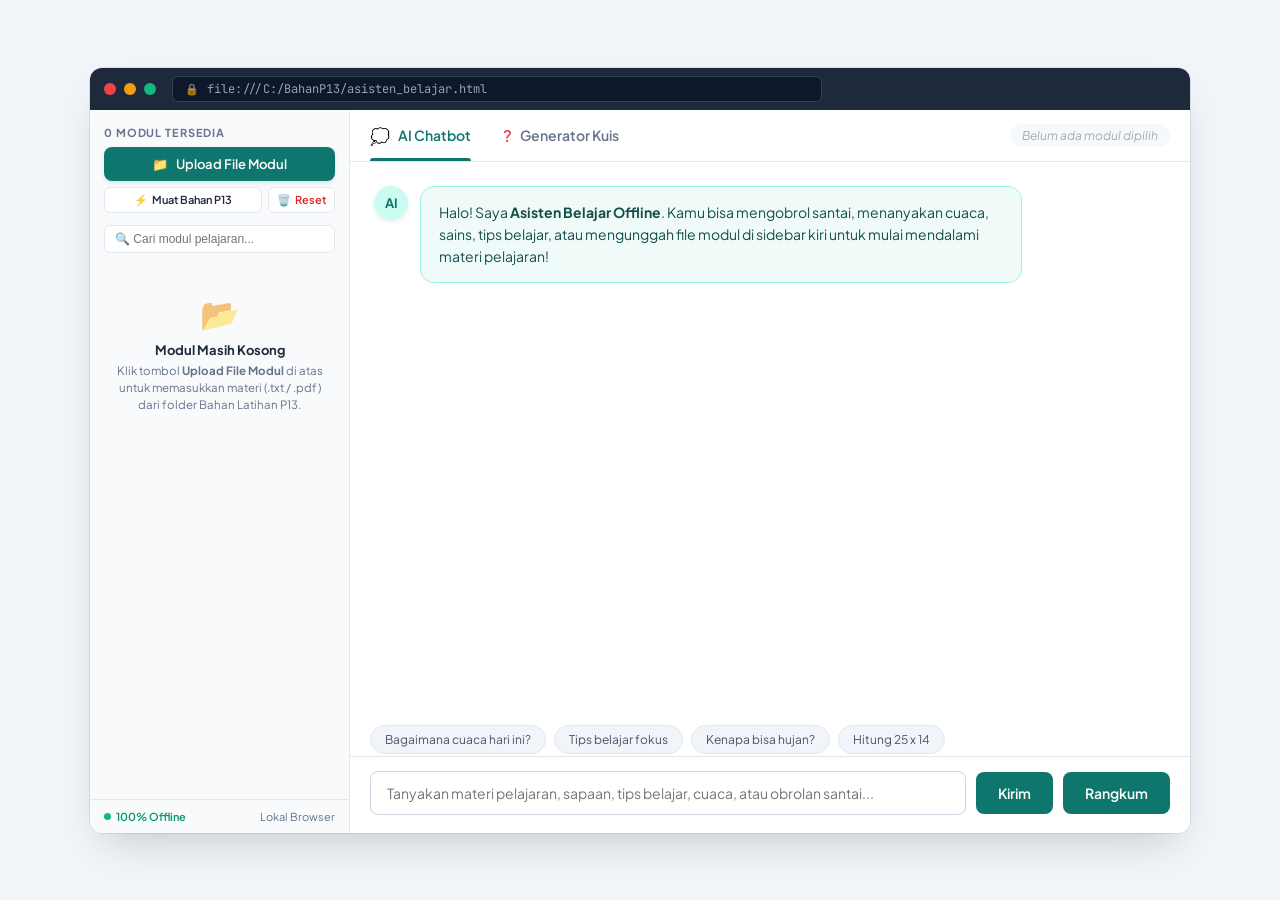
==== asisten_belajar.html @ 8b23c326 "first commit" ====
<!DOCTYPE html>
<html lang="id">
<head>
  <meta charset="UTF-8">
  <meta name="viewport" content="width=device-width, initial-scale=1.0">
  <title>Asisten Belajar Offline</title>
  <link rel="stylesheet" href="css/style.css">
</head>
<body>

  <!-- Window Container Sesuai Tampilan Browser Lokal -->
  <div class="app-window">
    
    <!-- Top Window Bar (macOS Mock Style) -->
    <header class="window-header">
      <div class="window-dots">
        <span class="dot-btn dot-red" title="Tutup"></span>
        <span class="dot-btn dot-yellow" title="Perkecil"></span>
        <span class="dot-btn dot-green" title="Perbesar"></span>
      </div>
      <div class="window-address-bar">
        <span class="address-icon">🔒</span>
        <span>file:///C:/BahanP13/asisten_belajar.html</span>
      </div>
    </header>

    <!-- Main Application Body -->
    <div class="app-body">
      
      <!-- Left Sidebar: Pilihan Modul & Upload File -->
      <aside class="sidebar" id="uploadDropZone">
        <div class="sidebar-header">
          <!-- Dynamic Module Counter: 0 MODUL TERSEDIA awalnya -->
          <div class="sidebar-title">
            <span id="moduleCount">0</span> MODUL TERSEDIA
          </div>

          <!-- Upload Controls -->
          <div class="upload-actions">
            <!-- Hidden File Input -->
            <input type="file" id="fileUploadInput" multiple accept=".txt,.pdf,.md" style="display: none;">
            
            <button class="btn-upload-file" id="btnUploadTrigger" title="Pilih file modul dari folder komputermu">
              <span>📁</span> Upload File Modul
            </button>
            
            <div class="quick-upload-row">
              <button class="btn-sub-action" id="btnLoadReferenceP13" title="Muat otomatis 10 modul dari pustaka Bahan P13">
                <span>⚡</span> Muat Bahan P13
              </button>
              <button class="btn-sub-action btn-danger" id="btnClearModules" title="Kosongkan daftar modul">
                <span>🗑️</span> Reset
              </button>
            </div>
          </div>

          <!-- Search Filter Modul -->
          <div class="sidebar-search-box">
            <input type="text" id="moduleSearchInput" class="sidebar-search-input" placeholder="🔍 Cari modul pelajaran...">
          </div>
        </div>

        <!-- Daftar Modul (Awalnya kosong) -->
        <div class="module-list" id="moduleList">
          <!-- Item modul akan dirender secara dinamis lewat JavaScript -->
        </div>

        <!-- Sidebar Footer -->
        <div class="sidebar-footer">
          <span class="offline-badge">
            <span class="offline-dot"></span> 100% Offline
          </span>
          <span title="Tidak membutuhkan koneksi internet atau server">Lokal Browser</span>
        </div>
      </aside>

      <!-- Main Content Panel -->
      <main class="main-panel">
        
        <!-- Navigation Tabs: AI Chatbot & Generator Kuis -->
        <nav class="panel-tabs-header">
          <button class="tab-btn active" id="tabChatbot">
            <span class="tab-icon">💭</span> AI Chatbot
          </button>
          <button class="tab-btn" id="tabQuiz">
            <span class="tab-icon tab-icon-quiz">?</span> Generator Kuis
          </button>

          <!-- Indikator Modul Aktif -->
          <div class="active-module-pill" id="activeModuleBadge">
            Belum ada modul dipilih
          </div>
        </nav>

        <!-- VIEW 1: AI CHATBOT -->
        <section class="tab-view" id="chatbotView">
          
          <!-- Chat Messages Area -->
          <div class="chat-messages-container" id="chatMessages">
            <!-- Pesan chat akan dirender dinamis -->
          </div>

          <!-- Quick Chips Bar (Pertanyaan Cepat) -->
          <div class="quick-chips-bar" id="quickChipsContainer">
            <!-- Chips saran pertanyaan cepat -->
          </div>

          <!-- Bottom Chat Input Bar -->
          <footer class="chat-input-bar">
            <input 
              type="text" 
              id="chatInput" 
              class="chat-input-field" 
              placeholder="Tanyakan materi pelajaran, sapaan, tips belajar, cuaca, atau obrolan santai..."
              autocomplete="off"
            >
            <button class="btn-teal" id="btnKirim">Kirim</button>
            <button class="btn-teal" id="btnRangkum">Rangkum</button>
          </footer>
        </section>

        <!-- VIEW 2: GENERATOR KUIS -->
        <section class="tab-view hidden" id="quizView">
          
          <!-- Top Quiz Clean Toolbar -->
          <div class="quiz-top-toolbar" id="quizTopToolbar">
            <div class="quiz-toolbar-mod">
              <span class="quiz-toolbar-label">Modul:</span>
              <strong id="quizActiveModuleName">Pilih modul di sidebar</strong>
            </div>
            <div class="quiz-toolbar-actions">
              <span class="quiz-settings-pill-summary" id="quizSettingsSummary" title="Pengaturan kuis saat ini">
                5 Soal • Pilihan Ganda
              </span>
              <button class="btn-sub-action btn-clean-settings" id="btnToggleSettings" title="Buka pengaturan kuis">
                <span>⚙️</span> Atur Kuis
              </button>
              <button class="btn-teal btn-toolbar-generate" id="btnQuickGenerate" title="Generate kuis baru">
                <span>⚡</span> Kuis Baru
              </button>
            </div>
          </div>

          <!-- Clean Quiz Settings Modal Overlay -->
          <div class="quiz-settings-overlay hidden" id="quizSettingsOverlay">
            <div class="quiz-settings-modal" id="quizSettingsModal">
              <div class="modal-header">
                <div>
                  <h3 class="modal-title">⚙️ Pengaturan Kuis</h3>
                  <p class="modal-subtitle">Sesuaikan format dan preferensi latihan sesuai kebutuhan belajarmu</p>
                </div>
                <button type="button" class="btn-modal-close" id="btnCloseSettings" title="Tutup" aria-label="Tutup Pengaturan">✕</button>
              </div>

              <div class="modal-body">
                <!-- 1. Jumlah Soal -->
                <div class="setting-row">
                  <div class="setting-label-col">
                    <span class="setting-title">Jumlah Soal</span>
                    <span class="setting-hint">Pilih banyaknya pertanyaan</span>
                  </div>
                  <div class="segmented-pill-group" data-setting="count">
                    <button type="button" class="pill-btn" data-value="3">3 Soal</button>
                    <button type="button" class="pill-btn active" data-value="5">5 Soal</button>
                    <button type="button" class="pill-btn" data-value="10">10 Soal</button>
                    <button type="button" class="pill-btn" data-value="15">15 Soal</button>
                  </div>
                </div>

                <!-- 2. Bentuk Soal -->
                <div class="setting-row">
                  <div class="setting-label-col">
                    <span class="setting-title">Bentuk Soal</span>
                    <span class="setting-hint">Pilihan ganda atau uraian esai</span>
                  </div>
                  <div class="segmented-pill-group" data-setting="type">
                    <button type="button" class="pill-btn active" data-value="mc">📝 Pilihan Ganda</button>
                    <button type="button" class="pill-btn" data-value="essay">✍️ Soal Uraian</button>
                    <button type="button" class="pill-btn" data-value="all">🔀 Campuran</button>
                  </div>
                </div>

                <!-- 3. Tingkat Kesulitan -->
                <div class="setting-row">
                  <div class="setting-label-col">
                    <span class="setting-title">Tingkat Kesulitan</span>
                    <span class="setting-hint">Kompleksitas pemahaman materi</span>
                  </div>
                  <div class="segmented-pill-group" data-setting="difficulty">
                    <button type="button" class="pill-btn active" data-value="all">Semua Level</button>
                    <button type="button" class="pill-btn" data-value="mudah">Mudah</button>
                    <button type="button" class="pill-btn" data-value="sedang">Sedang</button>
                    <button type="button" class="pill-btn" data-value="sulit">Sulit</button>
                  </div>
                </div>

                <!-- 4. Mode Pengerjaan -->
                <div class="setting-row">
                  <div class="setting-label-col">
                    <span class="setting-title">Mode Pengerjaan</span>
                    <span class="setting-hint">Waktu pembukaan pembahasan</span>
                  </div>
                  <div class="segmented-pill-group" data-setting="mode">
                    <button type="button" class="pill-btn active" data-value="practice">💡 Latihan (Bahas Langsung)</button>
                    <button type="button" class="pill-btn" data-value="exam">⏱️ Ujian (Skor Akhir)</button>
                  </div>
                </div>
              </div>

              <div class="modal-footer">
                <button type="button" class="btn-secondary" id="btnCancelSettings">Batal</button>
                <button type="button" class="btn-teal" id="btnApplySettings">
                  ⚡ Terapkan & Mulai Kuis
                </button>
              </div>
            </div>
          </div>

          <div class="quiz-container">
            
            <!-- Notice jika belum ada modul -->
            <div class="quiz-card quiz-empty-card" id="quizEmptyNotice">
              <div class="quiz-icon-badge">❓</div>
              <h2>Generator Kuis Offline</h2>
              <p>Belum ada modul yang dimasukkan atau dipilih. Silakan upload file modul (.txt / .pdf) di sidebar kiri untuk men-generate kuis interaktif.</p>
            </div>

            <!-- Card: Arena Pengerjaan Kuis Interaktif Sesuai Gambar 2 -->
            <div class="quiz-card hidden" id="quizPlayCard">
              
              <!-- Meta Header Bar -->
              <div class="quiz-header-bar">
                <div class="quiz-meta-row">
                  <span class="quiz-meta-title" id="quizMetaLeft">Soal 1 dari 5 • Modul</span>
                  <span class="quiz-score-badge" id="quizScoreText">Skor: 0/0</span>
                </div>
                <div class="quiz-progress-track">
                  <div class="quiz-progress-fill" id="quizProgressBar"></div>
                </div>
              </div>

              <!-- Isi Pertanyaan -->
              <div class="question-content">
                <h3 class="question-text" id="quizQuestionText">Pertanyaan kuis akan muncul di sini...</h3>
              </div>

              <!-- Pilihan Ganda (Tipe MC) Sesuai Gambar 2 -->
              <div class="quiz-options-list" id="quizOptionsContainer">
                <!-- Option buttons dirender secara dinamis -->
              </div>

              <!-- Input Jawaban Soal Uraian (Tipe Essay) -->
              <div class="quiz-essay-box hidden" id="quizEssayContainer">
                <label class="essay-label" for="essayInput">Tuliskan Jawaban Uraian Anda:</label>
                <textarea id="essayInput" class="essay-textarea" placeholder="Ketik jawaban penjelasan konsep secara rinci di sini..."></textarea>
                <button class="btn-teal btn-submit-essay" id="btnSubmitEssay">
                  📝 Periksa Jawaban Uraian
                </button>
              </div>

              <!-- Banner Umpan Balik Instan Sesuai Gambar 2 -->
              <div class="quiz-feedback-banner hidden" id="quizFeedbackBanner">
                <div class="feedback-text-content">
                  <span class="highlight-num" id="feedbackCorrectCount">2</span>
                  <span id="feedbackMessageText">dari 2 soal benar sejauh ini. Jawaban benar: Pankreas. Lanjut ke soal 4.</span>
                </div>
                <button class="btn-teal btn-next-step" id="btnQuickNext">
                  Lanjut ke Soal Berikutnya →
                </button>
              </div>

              <!-- Explanation Box dengan Rujukan Halaman Modul -->
              <div class="quiz-explanation-box hidden" id="quizExplanationBox">
                <!-- Pembahasan interaktif -->
              </div>

              <!-- Navigation Controls -->
              <div class="quiz-nav-row">
                <button class="btn-secondary" id="btnQuizPrev" disabled>← Sebelumnya</button>
                <button class="btn-teal" id="btnQuizNext">Selanjutnya →</button>
                <button class="btn-teal hidden" id="btnQuizFinish">Selesai & Kumpulkan ✓</button>
              </div>
            </div>

            <!-- Card: Hasil & Review Kuis -->
            <div class="quiz-card hidden" id="quizResultCard">
              <div class="result-header">
                <div class="result-score-circle">
                  <span class="score-big" id="resultScoreValue">0</span>
                  <span class="score-label">SKOR ANDA</span>
                </div>
                <div class="result-badge" id="resultScoreBadge">Hasil Evaluasi</div>
                <p class="result-msg" id="resultMessage">Pesan evaluasi...</p>
              </div>

              <div class="result-stats-row" id="resultSummaryStats">
                <!-- Stat items -->
              </div>

              <!-- Detailed Question Breakdown -->
              <h4 style="margin-bottom: 12px; font-size: 15px; color: var(--text-main);">
                Pembahasan & Rujukan Sumber Setiap Soal:
              </h4>
              <div class="result-review-list" id="resultDetailsContainer">
                <!-- Items review -->
              </div>

              <div class="result-actions-row">
                <button class="btn-teal" id="btnRetakeQuiz">🔄 Kerjakan Ulang</button>
                <button class="btn-secondary" id="btnNewQuizConfig">⚙️ Ubah Pengaturan Kuis</button>
              </div>
            </div>

          </div>
        </section>

      </main>
    </div>
  </div>

  <!-- Scripts: 100% Offline Tanpa Dependencies Eksternal -->
  <script src="js/reference_data.js"></script>
  <script src="js/data.js"></script>
  <script src="js/module_parser.js"></script>
  <script src="js/ai_engine.js"></script>
  <script src="js/quiz_engine.js"></script>
  <script src="js/app.js"></script>
</body>
</html>
---- css/style.css ----
/* ========================================================
   ASISTEN BELAJAR OFFLINE - STYLESHEET
   Desain modern, bersih, responsif & 100% offline
   ======================================================== */

@import url('https://fonts.googleapis.com/css2?family=Plus+Jakarta+Sans:wght@400;500;600;700&family=JetBrains+Mono:wght@400;500&display=swap');

:root {
  --primary-teal: #0f766e;
  --primary-teal-hover: #0d5f58;
  --teal-light-bg: #f0fbf9;
  --teal-border: #99f6e4;
  --teal-text: #0d9488;
  
  --user-blue-bg: #e0edff;
  --user-blue-border: #bfdbfe;
  --user-avatar-bg: #dbeafe;
  --user-avatar-text: #2563eb;
  
  --sidebar-active-bg: #e9f2ff;
  --sidebar-active-text: #1d4ed8;
  
  --text-main: #1e293b;
  --text-muted: #64748b;
  --border-light: #e2e8f0;
  --bg-app: #f1f5f9;
  --window-header-bg: #1e293b;
}

* {
  box-sizing: border-box;
  margin: 0;
  padding: 0;
}

body {
  font-family: 'Plus Jakarta Sans', -apple-system, BlinkMacSystemFont, "Segoe UI", Roboto, sans-serif;
  background-color: var(--bg-app);
  color: var(--text-main);
  min-height: 100vh;
  display: flex;
  justify-content: center;
  align-items: center;
  padding: 16px;
}

/* ================= WINDOW CONTAINER ================= */
.app-window {
  width: 100%;
  max-width: 1100px;
  height: 85vh;
  min-height: 620px;
  max-height: 820px;
  background: #ffffff;
  border-radius: 12px;
  box-shadow: 0 20px 40px -15px rgba(0, 0, 0, 0.2), 0 0 0 1px rgba(0, 0, 0, 0.08);
  display: flex;
  flex-direction: column;
  overflow: hidden;
}

/* Top Window Header (macOS Mock Style) */
.window-header {
  background: var(--window-header-bg);
  height: 42px;
  display: flex;
  align-items: center;
  padding: 0 14px;
  gap: 16px;
  user-select: none;
}

.window-dots {
  display: flex;
  gap: 8px;
}

.dot-btn {
  width: 12px;
  height: 12px;
  border-radius: 50%;
  display: inline-block;
}
.dot-red { background: #ef4444; }
.dot-yellow { background: #f59e0b; }
.dot-green { background: #10b981; }

.window-address-bar {
  flex: 1;
  max-width: 650px;
  background: #0f172a;
  border: 1px solid #334155;
  border-radius: 6px;
  padding: 4px 12px;
  display: flex;
  align-items: center;
  gap: 8px;
  font-family: 'JetBrains Mono', monospace;
  font-size: 12px;
  color: #94a3b8;
  overflow: hidden;
  white-space: nowrap;
  text-overflow: ellipsis;
}

.address-icon {
  font-size: 11px;
  opacity: 0.7;
}

/* ================= MAIN LAYOUT ================= */
.app-body {
  flex: 1;
  display: flex;
  overflow: hidden;
}

/* Sidebar */
.sidebar {
  width: 260px;
  background: #f8fafc;
  border-right: 1px solid var(--border-light);
  display: flex;
  flex-direction: column;
  flex-shrink: 0;
}

.sidebar-header {
  padding: 16px 14px 10px 14px;
}

.sidebar-title {
  font-size: 11px;
  font-weight: 700;
  letter-spacing: 0.08em;
  color: var(--text-muted);
  text-transform: uppercase;
  margin-bottom: 8px;
}

.upload-actions {
  display: flex;
  flex-direction: column;
  gap: 6px;
  margin-bottom: 12px;
}

.btn-upload-file {
  width: 100%;
  background: var(--primary-teal);
  color: #ffffff;
  border: none;
  border-radius: 8px;
  padding: 9px 12px;
  font-size: 13px;
  font-weight: 600;
  cursor: pointer;
  display: flex;
  align-items: center;
  justify-content: center;
  gap: 8px;
  transition: all 0.15s ease;
  font-family: inherit;
  box-shadow: 0 2px 4px rgba(15, 118, 110, 0.15);
}

.btn-upload-file:hover {
  background: var(--primary-teal-hover);
  transform: translateY(-1px);
}

.quick-upload-row {
  display: flex;
  gap: 6px;
}

.btn-sub-action {
  flex: 1;
  background: #ffffff;
  border: 1px solid var(--border-light);
  border-radius: 6px;
  padding: 5px 8px;
  font-size: 11px;
  font-weight: 600;
  color: var(--text-main);
  cursor: pointer;
  display: flex;
  align-items: center;
  justify-content: center;
  gap: 4px;
  transition: all 0.15s ease;
  font-family: inherit;
}

.btn-sub-action:hover {
  background: #f1f5f9;
  border-color: #cbd5e1;
}

.btn-sub-action.btn-danger {
  flex: 0 0 65px;
  color: #dc2626;
}
.btn-sub-action.btn-danger:hover {
  background: #fef2f2;
  border-color: #fca5a5;
}

/* Empty Modules Notice */
.empty-modules-notice {
  padding: 24px 16px;
  text-align: center;
  color: var(--text-muted);
}

.empty-icon {
  font-size: 32px;
  margin-bottom: 8px;
  opacity: 0.7;
}

.empty-title {
  font-size: 13px;
  font-weight: 700;
  color: var(--text-main);
  margin-bottom: 4px;
}

.empty-desc {
  font-size: 11.5px;
  line-height: 1.5;
  color: var(--text-muted);
}

.sidebar.drag-active {
  background: #ecfdf5;
  border-right: 2px dashed var(--primary-teal);
}

/* Status Toast Notification */
.status-toast {
  position: fixed;
  bottom: 24px;
  right: 24px;
  background: #0f172a;
  color: #ffffff;
  padding: 10px 18px;
  border-radius: 8px;
  font-size: 13px;
  font-weight: 500;
  box-shadow: 0 10px 25px -5px rgba(0, 0, 0, 0.3);
  transform: translateY(30px);
  opacity: 0;
  visibility: hidden;
  transition: all 0.25s ease;
  z-index: 1000;
}

.status-toast.show {
  transform: translateY(0);
  opacity: 1;
  visibility: visible;
}

.badge-empty {
  opacity: 0.6;
  font-style: italic;
}

.quiz-empty-card {
  text-align: center;
  padding: 40px 20px;
}

.sidebar-search-box {
  position: relative;
}

.sidebar-search-input {
  width: 100%;
  padding: 6px 10px;
  border: 1px solid var(--border-light);
  border-radius: 6px;
  font-size: 12px;
  background: #ffffff;
  outline: none;
  transition: border-color 0.15s;
}

.sidebar-search-input:focus {
  border-color: var(--primary-teal);
}

.module-list {
  flex: 1;
  overflow-y: auto;
  padding: 6px 8px;
}

.module-item {
  display: flex;
  align-items: center;
  gap: 10px;
  padding: 10px 12px;
  border-radius: 8px;
  cursor: pointer;
  margin-bottom: 4px;
  transition: all 0.15s ease;
  user-select: none;
}

.module-item:hover {
  background: #e2e8f0;
}

.module-item.active {
  background: var(--sidebar-active-bg);
  color: var(--sidebar-active-text);
  font-weight: 600;
}

.module-icon {
  font-size: 15px;
  color: #8b5cf6;
  opacity: 0.85;
}

.module-name {
  font-size: 13px;
  white-space: nowrap;
  overflow: hidden;
  text-overflow: ellipsis;
}

.sidebar-footer {
  padding: 10px 14px;
  border-top: 1px solid var(--border-light);
  font-size: 11px;
  color: var(--text-muted);
  display: flex;
  align-items: center;
  justify-content: space-between;
}

.offline-badge {
  display: inline-flex;
  align-items: center;
  gap: 5px;
  color: #059669;
  font-weight: 600;
}
.offline-dot {
  width: 7px;
  height: 7px;
  background: #10b981;
  border-radius: 50%;
  display: inline-block;
}

/* ================= CONTENT PANEL ================= */
.main-panel {
  flex: 1;
  display: flex;
  flex-direction: column;
  background: #ffffff;
  overflow: hidden;
}

/* Tabs Header */
.panel-tabs-header {
  height: 52px;
  border-bottom: 1px solid var(--border-light);
  display: flex;
  align-items: center;
  padding: 0 20px;
  gap: 32px;
  background: #ffffff;
}

.tab-btn {
  background: none;
  border: none;
  height: 100%;
  display: flex;
  align-items: center;
  gap: 8px;
  font-size: 14px;
  font-weight: 600;
  color: var(--text-muted);
  cursor: pointer;
  position: relative;
  transition: color 0.15s ease;
  font-family: inherit;
}

.tab-btn:hover {
  color: var(--primary-teal);
}

.tab-btn.active {
  color: var(--primary-teal);
}

.tab-btn.active::after {
  content: '';
  position: absolute;
  bottom: 0;
  left: 0;
  right: 0;
  height: 3px;
  background: var(--primary-teal);
  border-radius: 3px 3px 0 0;
}

.tab-icon {
  font-size: 16px;
}
.tab-icon-quiz {
  color: #ef4444;
}

.active-module-pill {
  margin-left: auto;
  font-size: 12px;
  color: var(--text-muted);
  background: #f1f5f9;
  padding: 4px 12px;
  border-radius: 20px;
  white-space: nowrap;
  overflow: hidden;
  text-overflow: ellipsis;
  max-width: 320px;
}

/* Views */
.tab-view {
  flex: 1;
  display: flex;
  flex-direction: column;
  overflow: hidden;
}

/* Views & Hidden Utility */
.hidden {
  display: none !important;
}

.tab-view.hidden {
  display: none !important;
}

/* ================= CHATBOT VIEW ================= */
.chat-messages-container {
  flex: 1;
  overflow-y: auto;
  padding: 24px 24px 16px 24px;
  display: flex;
  flex-direction: column;
  gap: 20px;
}

.chat-message-row {
  display: flex;
  align-items: flex-start;
  gap: 12px;
  width: 100%;
}

.ai-row {
  justify-content: flex-start;
}

.user-row {
  justify-content: flex-end;
}

/* Avatars */
.ai-avatar {
  width: 34px;
  height: 34px;
  border-radius: 50%;
  background: #ccfbf1;
  color: #0f766e;
  font-weight: 700;
  font-size: 13px;
  display: flex;
  align-items: center;
  justify-content: center;
  flex-shrink: 0;
  box-shadow: 0 2px 4px rgba(15, 118, 110, 0.1);
}

.user-avatar {
  width: 34px;
  height: 34px;
  border-radius: 50%;
  background: var(--user-avatar-bg);
  color: var(--user-avatar-text);
  font-weight: 700;
  font-size: 14px;
  display: flex;
  align-items: center;
  justify-content: center;
  flex-shrink: 0;
  box-shadow: 0 2px 4px rgba(37, 99, 235, 0.1);
}

/* Bubbles */
.ai-bubble-container {
  max-width: 76%;
  display: flex;
  flex-direction: column;
  gap: 6px;
}

.ai-bubble {
  background: var(--teal-light-bg);
  border: 1px solid var(--teal-border);
  border-radius: 14px;
  padding: 14px 18px;
  font-size: 14px;
  line-height: 1.6;
  color: #134e4a;
  box-shadow: 0 2px 5px rgba(0, 0, 0, 0.02);
}

.ai-source {
  font-size: 12.5px;
  color: var(--teal-text);
  font-weight: 500;
  padding-left: 4px;
}

.user-bubble-container {
  max-width: 72%;
}

.user-bubble {
  background: var(--user-blue-bg);
  border: 1px solid var(--user-blue-border);
  border-radius: 14px;
  padding: 12px 18px;
  font-size: 14px;
  line-height: 1.5;
  color: #1e3a8a;
  box-shadow: 0 2px 5px rgba(0, 0, 0, 0.02);
}

/* Typing animation */
.typing-bubble {
  display: flex;
  align-items: center;
  gap: 5px;
  padding: 12px 16px;
}

.dot {
  width: 7px;
  height: 7px;
  background: #0f766e;
  border-radius: 50%;
  animation: wave 1.2s infinite ease-in-out;
}
.dot:nth-child(2) { animation-delay: 0.2s; }
.dot:nth-child(3) { animation-delay: 0.4s; }

@keyframes wave {
  0%, 60%, 100% { transform: translateY(0); opacity: 0.4; }
  30% { transform: translateY(-5px); opacity: 1; }
}

/* Inline action button in chat */
.inline-action-btn {
  align-self: flex-start;
  margin-left: 46px;
  background: #0f766e;
  color: white;
  border: none;
  padding: 8px 16px;
  border-radius: 6px;
  font-size: 13px;
  font-weight: 600;
  cursor: pointer;
  transition: background 0.15s;
}
.inline-action-btn:hover {
  background: #0d5f58;
}

/* Quick Prompts Chips */
.quick-chips-bar {
  padding: 6px 20px 2px 20px;
  display: flex;
  gap: 8px;
  overflow-x: auto;
  white-space: nowrap;
}

.quick-chip {
  background: #f1f5f9;
  border: 1px solid var(--border-light);
  border-radius: 16px;
  padding: 6px 14px;
  font-size: 12px;
  color: #475569;
  cursor: pointer;
  transition: all 0.15s ease;
  font-family: inherit;
}

.quick-chip:hover {
  background: #e2e8f0;
  color: var(--primary-teal);
  border-color: var(--teal-border);
}

/* Chat Input Bar */
.chat-input-bar {
  padding: 14px 20px 18px 20px;
  display: flex;
  align-items: center;
  gap: 10px;
  border-top: 1px solid var(--border-light);
  background: #ffffff;
}

.chat-input-field {
  flex: 1;
  padding: 12px 16px;
  border: 1px solid #cbd5e1;
  border-radius: 8px;
  font-size: 14px;
  font-family: inherit;
  outline: none;
  transition: border-color 0.15s, box-shadow 0.15s;
}

.chat-input-field:focus {
  border-color: var(--primary-teal);
  box-shadow: 0 0 0 3px rgba(15, 118, 110, 0.12);
}

.btn-teal {
  background: var(--primary-teal);
  color: #ffffff;
  border: none;
  border-radius: 8px;
  padding: 12px 22px;
  font-size: 14px;
  font-weight: 600;
  cursor: pointer;
  transition: all 0.15s ease;
  font-family: inherit;
  display: flex;
  align-items: center;
  gap: 6px;
}

.btn-teal:hover {
  background: var(--primary-teal-hover);
  transform: translateY(-1px);
}

.btn-teal:active {
  transform: translateY(0);
}

/* ================= QUIZ GENERATOR VIEW ================= */
.quiz-top-toolbar {
  padding: 10px 20px;
  background: #ffffff;
  border-bottom: 1px solid var(--border-light);
  display: flex;
  align-items: center;
  justify-content: space-between;
  gap: 12px;
}

.quiz-toolbar-mod {
  font-size: 13px;
  color: var(--text-main);
  white-space: nowrap;
  overflow: hidden;
  text-overflow: ellipsis;
}

.quiz-toolbar-label {
  color: var(--text-muted);
  font-weight: 500;
  margin-right: 4px;
}

.quiz-toolbar-actions {
  display: flex;
  align-items: center;
  gap: 8px;
  flex-shrink: 0;
}

.quiz-settings-pill-summary {
  font-size: 11.5px;
  font-weight: 600;
  color: var(--primary-teal);
  background: var(--teal-light-bg);
  border: 1px solid var(--teal-border);
  padding: 4px 12px;
  border-radius: 14px;
  white-space: nowrap;
}

.btn-clean-settings {
  padding: 6px 12px;
  font-size: 12.5px;
  background: #f8fafc;
  border-color: #cbd5e1;
}
.btn-clean-settings:hover {
  background: #f1f5f9;
  border-color: var(--primary-teal);
  color: var(--primary-teal);
}

.btn-toolbar-generate {
  padding: 6px 14px;
  font-size: 12.5px;
}

/* ================= CLEAN MODAL OVERLAY ================= */
.quiz-settings-overlay {
  position: fixed;
  inset: 0;
  background: rgba(15, 23, 42, 0.45);
  backdrop-filter: blur(4px);
  -webkit-backdrop-filter: blur(4px);
  display: flex;
  align-items: center;
  justify-content: center;
  z-index: 999;
  animation: fadeIn 0.15s ease-out;
}

.quiz-settings-overlay.hidden {
  display: none !important;
}

@keyframes fadeIn {
  from { opacity: 0; }
  to { opacity: 1; }
}

.quiz-settings-modal {
  width: 92%;
  max-width: 560px;
  background: #ffffff;
  border-radius: 16px;
  box-shadow: 0 25px 50px -12px rgba(0, 0, 0, 0.3), 0 0 0 1px rgba(0, 0, 0, 0.05);
  overflow: hidden;
  animation: modalScaleUp 0.2s cubic-bezier(0.16, 1, 0.3, 1);
}

@keyframes modalScaleUp {
  from { opacity: 0; transform: scale(0.96) translateY(10px); }
  to { opacity: 1; transform: scale(1) translateY(0); }
}

.modal-header {
  padding: 18px 24px 14px 24px;
  border-bottom: 1px solid #f1f5f9;
  display: flex;
  justify-content: space-between;
  align-items: flex-start;
}

.modal-title {
  font-size: 16.5px;
  font-weight: 700;
  color: #0f172a;
  margin-bottom: 3px;
}

.modal-subtitle {
  font-size: 12px;
  color: var(--text-muted);
}

.btn-modal-close {
  width: 28px;
  height: 28px;
  border-radius: 50%;
  border: none;
  background: #f1f5f9;
  color: #64748b;
  font-size: 13px;
  font-weight: 700;
  cursor: pointer;
  display: flex;
  align-items: center;
  justify-content: center;
  transition: all 0.15s ease;
}

.btn-modal-close:hover {
  background: #e2e8f0;
  color: #0f172a;
}

.modal-body {
  padding: 18px 24px;
  display: flex;
  flex-direction: column;
  gap: 16px;
  max-height: 70vh;
  overflow-y: auto;
}

.setting-row {
  display: flex;
  flex-direction: column;
  gap: 6px;
}

.setting-label-col {
  display: flex;
  justify-content: space-between;
  align-items: baseline;
}

.setting-title {
  font-size: 13px;
  font-weight: 700;
  color: #1e293b;
}

.setting-hint {
  font-size: 11px;
  color: #94a3b8;
}

/* Segmented Pill Group */
.segmented-pill-group {
  display: flex;
  flex-wrap: wrap;
  gap: 5px;
  background: #f8fafc;
  padding: 4px;
  border-radius: 10px;
  border: 1px solid var(--border-light);
}

.pill-btn {
  flex: 1 1 auto;
  padding: 8px 12px;
  border: none;
  border-radius: 7px;
  background: transparent;
  font-size: 12px;
  font-weight: 600;
  color: #64748b;
  cursor: pointer;
  transition: all 0.15s ease;
  font-family: inherit;
  text-align: center;
  user-select: none;
}

.pill-btn:hover {
  color: #0f172a;
  background: rgba(255, 255, 255, 0.7);
}

.pill-btn.active {
  background: var(--primary-teal);
  color: #ffffff;
  box-shadow: 0 2px 4px rgba(15, 118, 110, 0.2);
}

.modal-footer {
  padding: 14px 24px;
  border-top: 1px solid #f1f5f9;
  display: flex;
  justify-content: flex-end;
  gap: 10px;
  background: #fbfcfd;
}

.quiz-container {
  flex: 1;
  overflow-y: auto;
  padding: 24px;
  display: flex;
  justify-content: center;
}

.quiz-card {
  width: 100%;
  max-width: 750px;
  background: #ffffff;
}

/* Quiz Play Card Matching Gambar 2 */
.quiz-header-bar {
  margin-bottom: 16px;
}

.quiz-meta-row {
  display: flex;
  justify-content: space-between;
  align-items: center;
  font-size: 13.5px;
  font-weight: 600;
  color: #475569;
  margin-bottom: 8px;
}

.quiz-meta-title {
  color: #334155;
}

.quiz-score-badge {
  color: #0f766e;
  font-weight: 700;
}

.quiz-progress-track {
  width: 100%;
  height: 6px;
  background: #e2e8f0;
  border-radius: 4px;
  overflow: hidden;
}

.quiz-progress-fill {
  height: 100%;
  background: #0d9488;
  border-radius: 4px;
  transition: width 0.3s ease;
}

.question-text {
  font-size: 16.5px;
  font-weight: 700;
  line-height: 1.5;
  color: #1e293b;
  margin: 18px 0 16px 0;
}

/* Options List Matching Gambar 2 */
.quiz-options-list {
  display: flex;
  flex-direction: column;
  gap: 10px;
  margin-bottom: 16px;
}

.quiz-option-btn {
  display: flex;
  align-items: center;
  gap: 12px;
  padding: 12px 16px;
  border: 1.5px solid #e2e8f0;
  border-radius: 10px;
  background: #ffffff;
  cursor: pointer;
  text-align: left;
  font-family: inherit;
  transition: all 0.15s ease;
  color: #334155;
}

.quiz-option-btn:hover:not(:disabled) {
  border-color: #0d9488;
  background: #f0fdfa;
}

.option-letter {
  width: 26px;
  height: 26px;
  border-radius: 50%;
  background: #f8fafc;
  border: 1px solid #cbd5e1;
  color: #64748b;
  font-weight: 700;
  font-size: 12px;
  display: flex;
  align-items: center;
  justify-content: center;
  flex-shrink: 0;
}

.option-text {
  font-size: 14.5px;
  color: inherit;
}

/* Correct answer state (Green, like Option B in Gambar 2) */
.quiz-option-btn.correct {
  border-color: #22c55e !important;
  background: #f0fdf4 !important;
  color: #15803d !important;
}
.quiz-option-btn.correct .option-letter {
  border-color: #22c55e;
  background: #dcfce7;
  color: #15803d;
}

/* Incorrect answer state (Red, like Option C in Gambar 2) */
.quiz-option-btn.incorrect {
  border-color: #ef4444 !important;
  background: #fef2f2 !important;
  color: #b91c1c !important;
}
.quiz-option-btn.incorrect .option-letter {
  border-color: #ef4444;
  background: #fee2e2;
  color: #b91c1c;
}

/* Feedback banner matching Gambar 2 */
.quiz-feedback-banner {
  background: #ecfdf5;
  border: 1px solid #a7f3d0;
  border-radius: 10px;
  padding: 14px 18px;
  margin-top: 14px;
  margin-bottom: 14px;
  display: flex;
  align-items: center;
  justify-content: space-between;
  gap: 14px;
}

.feedback-text-content {
  font-size: 14px;
  color: #065f46;
  line-height: 1.5;
}

.highlight-num {
  font-size: 20px;
  font-weight: 800;
  color: #0d9488;
  margin-right: 2px;
}

.btn-next-step {
  padding: 8px 16px;
  font-size: 13px;
  flex-shrink: 0;
}

/* Essay Textarea */
.quiz-essay-box {
  margin-bottom: 16px;
}

.essay-label {
  display: block;
  font-size: 13px;
  font-weight: 600;
  color: #334155;
  margin-bottom: 6px;
}

.essay-textarea {
  width: 100%;
  height: 110px;
  padding: 12px 14px;
  border: 1.5px solid #cbd5e1;
  border-radius: 8px;
  font-size: 14px;
  font-family: inherit;
  outline: none;
  resize: vertical;
}

.essay-textarea:focus {
  border-color: var(--primary-teal);
}

.btn-submit-essay {
  margin-top: 10px;
}

/* Explanation Box */
.quiz-explanation-box {
  border-radius: 10px;
  padding: 16px;
  margin-bottom: 20px;
}
.box-correct {
  background: #f0fdf4;
  border: 1px solid #bbf7d0;
  color: #166534;
}
.box-incorrect {
  background: #fff1f2;
  border: 1px solid #fecdd3;
  color: #9f1239;
}

.exp-header {
  font-size: 14px;
  margin-bottom: 6px;
}
.exp-body {
  font-size: 13.5px;
  line-height: 1.5;
  margin-bottom: 8px;
}
.exp-citation {
  font-size: 12px;
  font-weight: 600;
  opacity: 0.85;
}
.exp-ask-btn {
  margin-top: 10px;
  background: none;
  border: 1px solid currentColor;
  color: inherit;
  padding: 5px 12px;
  border-radius: 6px;
  font-size: 12px;
  font-weight: 600;
  cursor: pointer;
  transition: opacity 0.15s;
}
.exp-ask-btn:hover {
  opacity: 0.75;
}

/* Quiz Nav Buttons */
.quiz-nav-row {
  display: flex;
  justify-content: space-between;
  align-items: center;
  padding-top: 14px;
  border-top: 1px solid var(--border-light);
}

.btn-secondary {
  background: #f1f5f9;
  border: 1px solid #cbd5e1;
  color: var(--text-main);
  padding: 10px 18px;
  border-radius: 8px;
  font-size: 14px;
  font-weight: 600;
  cursor: pointer;
  font-family: inherit;
}
.btn-secondary:hover:not(:disabled) {
  background: #e2e8f0;
}
.btn-secondary:disabled {
  opacity: 0.4;
  cursor: not-allowed;
}

/* Quiz Result Card */
.result-header {
  text-align: center;
  margin-bottom: 24px;
}
.result-score-circle {
  width: 100px;
  height: 100px;
  border-radius: 50%;
  background: #f0fdfa;
  border: 4px solid var(--primary-teal);
  display: flex;
  flex-direction: column;
  align-items: center;
  justify-content: center;
  margin: 0 auto 12px auto;
}
.score-big {
  font-size: 32px;
  font-weight: 700;
  color: var(--primary-teal);
  line-height: 1;
}
.score-label {
  font-size: 11px;
  color: var(--text-muted);
}
.result-badge {
  display: inline-block;
  background: #e0f2fe;
  color: #0369a1;
  font-weight: 700;
  font-size: 13px;
  padding: 4px 14px;
  border-radius: 16px;
  margin-bottom: 8px;
}
.result-msg {
  font-size: 14px;
  color: var(--text-muted);
}

.result-stats-row {
  display: flex;
  justify-content: center;
  gap: 24px;
  background: #f8fafc;
  border: 1px solid var(--border-light);
  border-radius: 8px;
  padding: 12px;
  margin-bottom: 24px;
}
.stat-item {
  font-size: 13px;
  color: var(--text-muted);
}
.stat-num {
  font-size: 16px;
  font-weight: 700;
  color: #0f172a;
  margin-right: 4px;
}
.stat-green .stat-num { color: #10b981; }
.stat-red .stat-num { color: #ef4444; }

.result-review-list {
  display: flex;
  flex-direction: column;
  gap: 14px;
  margin-bottom: 24px;
}
.result-review-item {
  border-radius: 8px;
  padding: 14px;
  border: 1px solid var(--border-light);
}
.review-correct {
  background: #f0fdf4;
  border-color: #bbf7d0;
}
.review-incorrect {
  background: #fff1f2;
  border-color: #fecdd3;
}
.review-title {
  font-size: 14px;
  margin-bottom: 6px;
}
.review-answer {
  font-size: 13px;
  margin-bottom: 6px;
}
.correct-text {
  color: #15803d;
  margin-top: 2px;
}
.review-exp {
  font-size: 12.5px;
  color: #475569;
  margin-bottom: 4px;
}
.review-cit {
  font-size: 11.5px;
  color: var(--primary-teal);
  font-weight: 600;
}

.result-actions-row {
  display: flex;
  gap: 12px;
  justify-content: center;
}

/* ================= RESPONSIVE DESIGN ================= */
@media (max-width: 850px) {
  .app-window {
    height: 96vh;
    border-radius: 8px;
  }
  .sidebar {
    width: 200px;
  }
  .active-module-pill {
    display: none;
  }
}

@media (max-width: 650px) {
  body {
    padding: 0;
  }
  .app-window {
    height: 100vh;
    max-height: 100vh;
    border-radius: 0;
  }
  .sidebar {
    position: absolute;
    left: -240px;
    top: 42px;
    bottom: 0;
    z-index: 50;
    transition: left 0.3s ease;
  }
  .sidebar.mobile-open {
    left: 0;
  }
  .chat-input-bar {
    padding: 10px;
  }
  .btn-teal {
    padding: 10px 14px;
  }
}
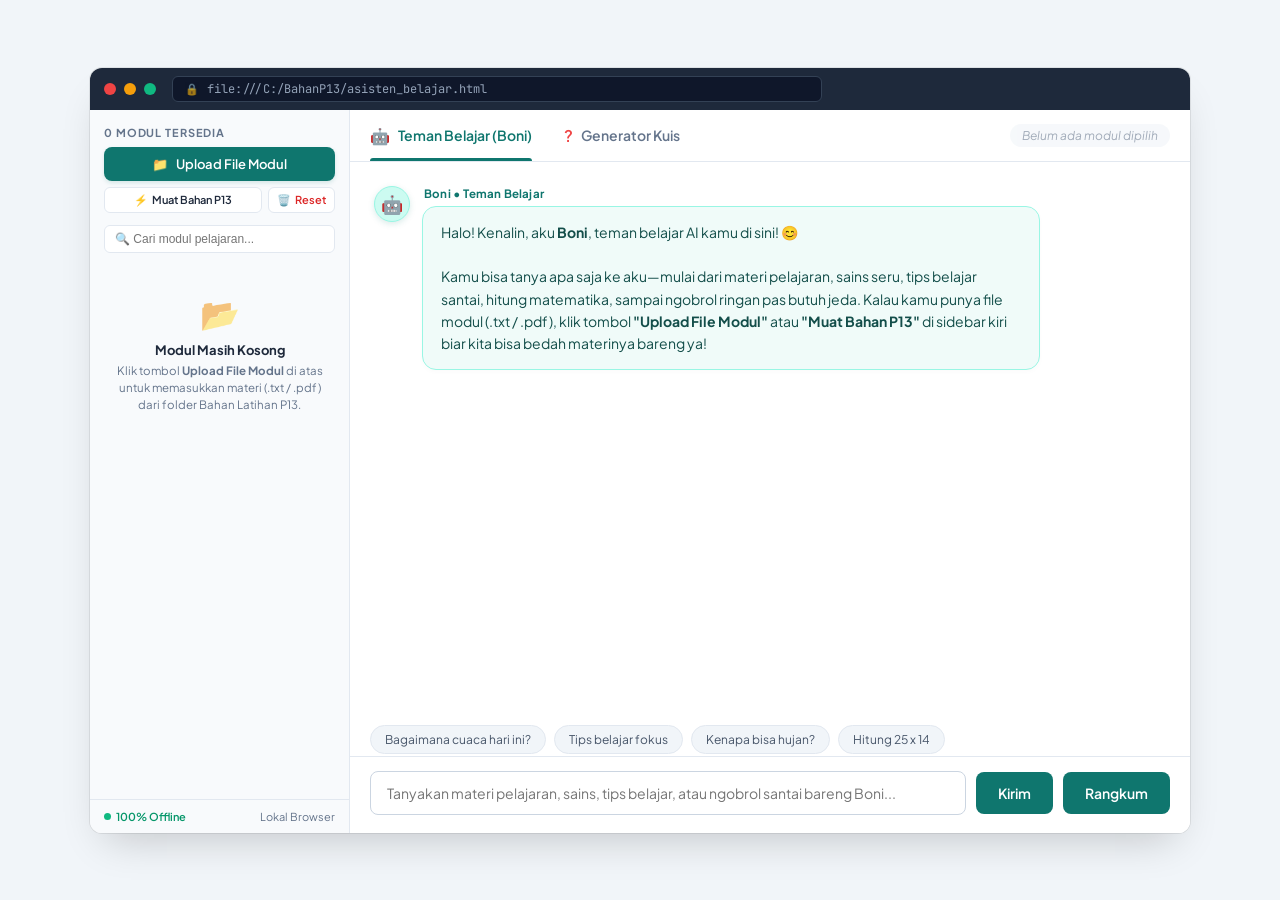
==== commit 6a511497: "perbaikan" ====
--- a/asisten_belajar.html
+++ b/asisten_belajar.html
@@ -80,7 +80,7 @@
         <!-- Navigation Tabs: AI Chatbot & Generator Kuis -->
         <nav class="panel-tabs-header">
           <button class="tab-btn active" id="tabChatbot">
-            <span class="tab-icon">💭</span> AI Chatbot
+            <span class="tab-icon">🤖</span> Teman Belajar (Boni)
           </button>
           <button class="tab-btn" id="tabQuiz">
             <span class="tab-icon tab-icon-quiz">?</span> Generator Kuis
@@ -111,7 +111,7 @@
               type="text" 
               id="chatInput" 
               class="chat-input-field" 
-              placeholder="Tanyakan materi pelajaran, sapaan, tips belajar, cuaca, atau obrolan santai..."
+              placeholder="Tanyakan materi pelajaran, sains, tips belajar, atau ngobrol santai bareng Boni..."
               autocomplete="off"
             >
             <button class="btn-teal" id="btnKirim">Kirim</button>
--- a/css/style.css
+++ b/css/style.css
@@ -476,41 +476,65 @@
 
 /* Avatars */
 .ai-avatar {
-  width: 34px;
-  height: 34px;
+  width: 36px;
+  height: 36px;
   border-radius: 50%;
   background: #ccfbf1;
   color: #0f766e;
   font-weight: 700;
-  font-size: 13px;
+  font-size: 18px;
   display: flex;
   align-items: center;
   justify-content: center;
   flex-shrink: 0;
-  box-shadow: 0 2px 4px rgba(15, 118, 110, 0.1);
+  box-shadow: 0 2px 6px rgba(15, 118, 110, 0.15);
+  border: 1.5px solid #99f6e4;
 }
 
 .user-avatar {
-  width: 34px;
-  height: 34px;
+  width: 36px;
+  height: 36px;
   border-radius: 50%;
   background: var(--user-avatar-bg);
   color: var(--user-avatar-text);
   font-weight: 700;
-  font-size: 14px;
+  font-size: 13px;
   display: flex;
   align-items: center;
   justify-content: center;
   flex-shrink: 0;
-  box-shadow: 0 2px 4px rgba(37, 99, 235, 0.1);
+  box-shadow: 0 2px 6px rgba(37, 99, 235, 0.12);
+  border: 1.5px solid #bfdbfe;
+}
+
+/* Sender Labels */
+.ai-sender-name {
+  font-size: 11.5px;
+  font-weight: 700;
+  color: #0f766e;
+  display: flex;
+  align-items: center;
+  gap: 4px;
+  padding-left: 2px;
+  letter-spacing: 0.2px;
+}
+
+.user-sender-name {
+  font-size: 11.5px;
+  font-weight: 700;
+  color: #2563eb;
+  text-align: right;
+  padding-right: 2px;
+  margin-bottom: 3px;
+  letter-spacing: 0.2px;
 }
 
 /* Bubbles */
 .ai-bubble-container {
-  max-width: 76%;
+  max-width: 78%;
   display: flex;
   flex-direction: column;
-  gap: 6px;
+  gap: 5px;
 }
 
 .ai-bubble {
@@ -525,14 +549,22 @@
 }
 
 .ai-source {
-  font-size: 12.5px;
+  font-size: 12px;
   color: var(--teal-text);
-  font-weight: 500;
+  font-weight: 600;
   padding-left: 4px;
+  background: #f0fdf4;
+  border: 1px solid #bbf7d0;
+  border-radius: 6px;
+  padding: 4px 8px;
+  width: fit-content;
+  margin-top: 2px;
 }
 
 .user-bubble-container {
-  max-width: 72%;
+  max-width: 74%;
+  display: flex;
+  flex-direction: column;
 }
 
 .user-bubble {
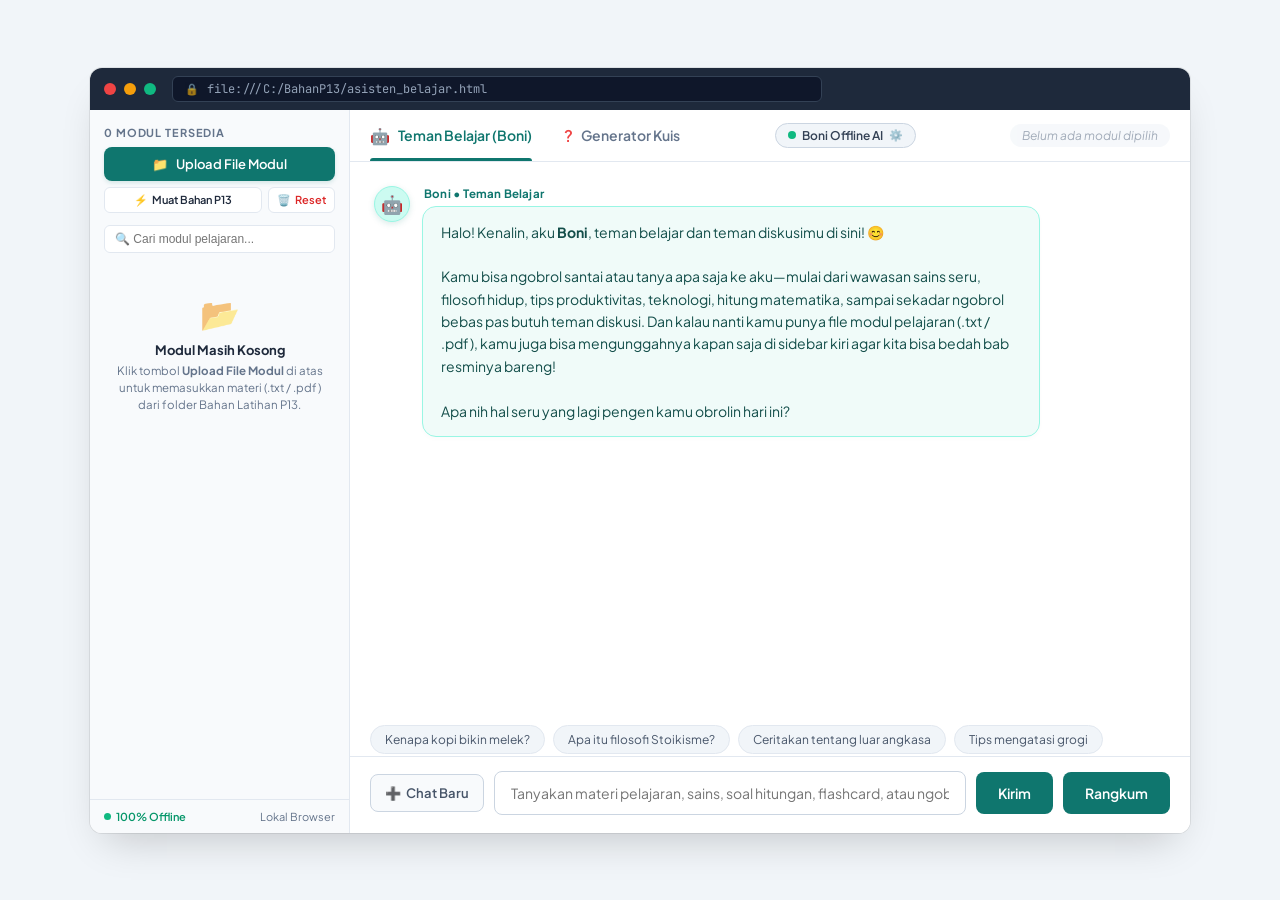
==== commit 965c11e5: "perbaikan" ====
--- a/asisten_belajar.html
+++ b/asisten_belajar.html
@@ -86,6 +86,13 @@
             <span class="tab-icon tab-icon-quiz">?</span> Generator Kuis
           </button>
 
+          <!-- Model AI Pill / Settings Button -->
+          <button type="button" class="model-ai-pill-btn" id="btnOpenModelSettings" title="Pengaturan Model AI (Offline / Gemini / Ollama / OpenAI)">
+            <span class="model-status-dot online" id="modelStatusDot"></span>
+            <span id="currentModelLabel">Boni Offline AI</span>
+            <span style="font-size: 11px; opacity: 0.7;">⚙️</span>
+          </button>
+
           <!-- Indikator Modul Aktif -->
           <div class="active-module-pill" id="activeModuleBadge">
             Belum ada modul dipilih
@@ -107,11 +114,14 @@
 
           <!-- Bottom Chat Input Bar -->
           <footer class="chat-input-bar">
+            <button type="button" class="btn-new-chat-icon" id="btnNewChat" title="Mulai sesi obrolan baru">
+              <span>➕</span> Chat Baru
+            </button>
             <input 
               type="text" 
               id="chatInput" 
               class="chat-input-field" 
-              placeholder="Tanyakan materi pelajaran, sains, tips belajar, atau ngobrol santai bareng Boni..."
+              placeholder="Tanyakan materi pelajaran, sains, soal hitungan, flashcard, atau ngobrol santai bareng Boni..."
               autocomplete="off"
             >
             <button class="btn-teal" id="btnKirim">Kirim</button>
@@ -316,6 +326,78 @@
 
       </main>
     </div>
+
+    <!-- Clean AI Model Settings Modal Overlay -->
+    <div class="quiz-settings-overlay hidden" id="modelSettingsOverlay">
+      <div class="quiz-settings-modal" id="modelSettingsModal" style="max-width: 580px;">
+        <div class="modal-header">
+          <div>
+            <h3 class="modal-title">⚙️ Pengaturan Model AI</h3>
+            <p class="modal-subtitle">Pilih mesin kecerdasan Boni (Offline lokal atau API model online)</p>
+          </div>
+          <button type="button" class="btn-modal-close" id="btnCloseModelSettings" title="Tutup" aria-label="Tutup Pengaturan Model">✕</button>
+        </div>
+
+        <div class="modal-body" style="padding: 20px 24px; display: flex; flex-direction: column; gap: 16px;">
+          <!-- Provider Selection -->
+          <div class="setting-row" style="display: flex; flex-direction: column; gap: 8px;">
+            <label class="setting-title" style="font-weight: 600; font-size: 14px;">Pilih Provider / Mesin AI:</label>
+            <div class="segmented-pill-group" id="providerSelector" style="display: flex; flex-wrap: wrap; gap: 8px;">
+              <button type="button" class="pill-btn active" data-provider="offline">⚡ Boni Offline (Lokal)</button>
+              <button type="button" class="pill-btn" data-provider="gemini">✨ Google Gemini API</button>
+              <button type="button" class="pill-btn" data-provider="ollama">🦙 Ollama (Local LLM)</button>
+              <button type="button" class="pill-btn" data-provider="openai">🤖 OpenAI / Grok API</button>
+            </div>
+          </div>
+
+          <!-- Offline Description Panel -->
+          <div id="offlineSettingsPanel" class="provider-panel" style="background: #f8fafc; border: 1px solid #e2e8f0; border-radius: 10px; padding: 14px;">
+            <p style="font-size: 13px; color: #334155; line-height: 1.6;">
+              ✅ <strong>100% Offline & Privat:</strong> Beroperasi langsung di komputermu tanpa internet atau server. Mendukung penalaran kontekstual, memori percakapan, follow-up pertanyaan, generator flashcard, latihan kuis, pemecahan soal bertahap, dan ensiklopedia materi lengkap.
+            </p>
+          </div>
+
+          <!-- Gemini Settings Panel -->
+          <div id="geminiSettingsPanel" class="provider-panel hidden" style="display: flex; flex-direction: column; gap: 10px;">
+            <label style="font-size: 13px; font-weight: 600;">Google Gemini API Key:</label>
+            <input type="password" id="geminiApiKeyInput" class="chat-input-field" placeholder="AIzaSy..." style="font-family: monospace;">
+            <div style="display: flex; gap: 10px; align-items: center;">
+              <label style="font-size: 13px; font-weight: 600;">Model:</label>
+              <select id="geminiModelSelect" class="chat-input-field" style="padding: 8px 12px;">
+                <option value="gemini-2.0-flash">gemini-2.0-flash (Direkomendasikan)</option>
+                <option value="gemini-1.5-flash">gemini-1.5-flash</option>
+                <option value="gemini-1.5-pro">gemini-1.5-pro</option>
+              </select>
+            </div>
+            <span style="font-size: 12px; color: #64748b;">Kunci API dapat dibuat gratis di Google AI Studio.</span>
+          </div>
+
+          <!-- Ollama Settings Panel -->
+          <div id="ollamaSettingsPanel" class="provider-panel hidden" style="display: flex; flex-direction: column; gap: 10px;">
+            <label style="font-size: 13px; font-weight: 600;">Ollama Endpoint URL:</label>
+            <input type="text" id="ollamaUrlInput" class="chat-input-field" placeholder="http://localhost:11434" value="http://localhost:11434">
+            <label style="font-size: 13px; font-weight: 600;">Model Name:</label>
+            <input type="text" id="ollamaModelInput" class="chat-input-field" placeholder="llama3 / mistral / gemma2" value="llama3">
+            <span style="font-size: 12px; color: #64748b;">Gunakan model LLM lokal gratis di komputermu tanpa koneksi internet.</span>
+          </div>
+
+          <!-- OpenAI / Grok Settings Panel -->
+          <div id="openaiSettingsPanel" class="provider-panel hidden" style="display: flex; flex-direction: column; gap: 10px;">
+            <label style="font-size: 13px; font-weight: 600;">Base URL Endpoint:</label>
+            <input type="text" id="openaiUrlInput" class="chat-input-field" placeholder="https://api.openai.com/v1" value="https://api.openai.com/v1">
+            <label style="font-size: 13px; font-weight: 600;">API Key:</label>
+            <input type="password" id="openaiApiKeyInput" class="chat-input-field" placeholder="sk-...">
+            <label style="font-size: 13px; font-weight: 600;">Model Name:</label>
+            <input type="text" id="openaiModelInput" class="chat-input-field" placeholder="gpt-4o-mini / grok-beta" value="gpt-4o-mini">
+          </div>
+        </div>
+
+        <div class="modal-footer" style="padding: 14px 24px; border-top: 1px solid #f1f5f9; display: flex; justify-content: flex-end; gap: 10px;">
+          <button type="button" class="btn-secondary" id="btnCancelModelSettings">Batal</button>
+          <button type="button" class="btn-teal" id="btnSaveModelSettings">Simpan Pengaturan</button>
+        </div>
+      </div>
+    </div>
   </div>
 
   <!-- Scripts: 100% Offline Tanpa Dependencies Eksternal -->
--- a/css/style.css
+++ b/css/style.css
@@ -1343,3 +1343,95 @@
     padding: 10px 14px;
   }
 }
+
+/* ================= MODEL AI & CHAT ENHANCEMENTS ================= */
+.model-ai-pill-btn {
+  display: flex;
+  align-items: center;
+  gap: 6px;
+  background: #f1f5f9;
+  border: 1px solid #cbd5e1;
+  border-radius: 16px;
+  padding: 4px 12px;
+  font-size: 12px;
+  font-weight: 600;
+  color: #334155;
+  cursor: pointer;
+  transition: all 0.15s ease;
+  font-family: inherit;
+  margin-left: auto;
+}
+.model-ai-pill-btn:hover {
+  background: #e2e8f0;
+  border-color: var(--primary-teal);
+  color: var(--primary-teal);
+}
+.model-status-dot {
+  width: 8px;
+  height: 8px;
+  border-radius: 50%;
+  background: #10b981;
+}
+.model-status-dot.online {
+  background: #10b981;
+}
+.model-status-dot.cloud {
+  background: #3b82f6;
+}
+
+.btn-new-chat-icon {
+  background: #f8fafc;
+  border: 1px solid #cbd5e1;
+  border-radius: 8px;
+  padding: 10px 14px;
+  font-size: 13px;
+  font-weight: 600;
+  color: #475569;
+  cursor: pointer;
+  display: flex;
+  align-items: center;
+  gap: 5px;
+  white-space: nowrap;
+  font-family: inherit;
+  transition: all 0.15s ease;
+}
+.btn-new-chat-icon:hover {
+  background: #f1f5f9;
+  color: var(--primary-teal);
+  border-color: var(--primary-teal);
+}
+
+.provider-panel.hidden {
+  display: none !important;
+}
+
+.chat-flashcard-card {
+  background: #ffffff;
+  border: 1.5px solid #ccfbf1;
+  border-radius: 12px;
+  padding: 14px 16px;
+  margin: 10px 0;
+  box-shadow: 0 4px 6px -1px rgba(15, 118, 110, 0.08);
+}
+.chat-flashcard-header {
+  font-size: 12px;
+  font-weight: 700;
+  color: #0f766e;
+  text-transform: uppercase;
+  margin-bottom: 6px;
+}
+.chat-flashcard-question {
+  font-size: 14px;
+  font-weight: 600;
+  color: #1e293b;
+  margin-bottom: 8px;
+}
+.chat-flashcard-answer {
+  background: #f0fdfa;
+  border-left: 3px solid #0d9488;
+  padding: 8px 12px;
+  border-radius: 4px;
+  font-size: 13px;
+  color: #134e4a;
+}
+
